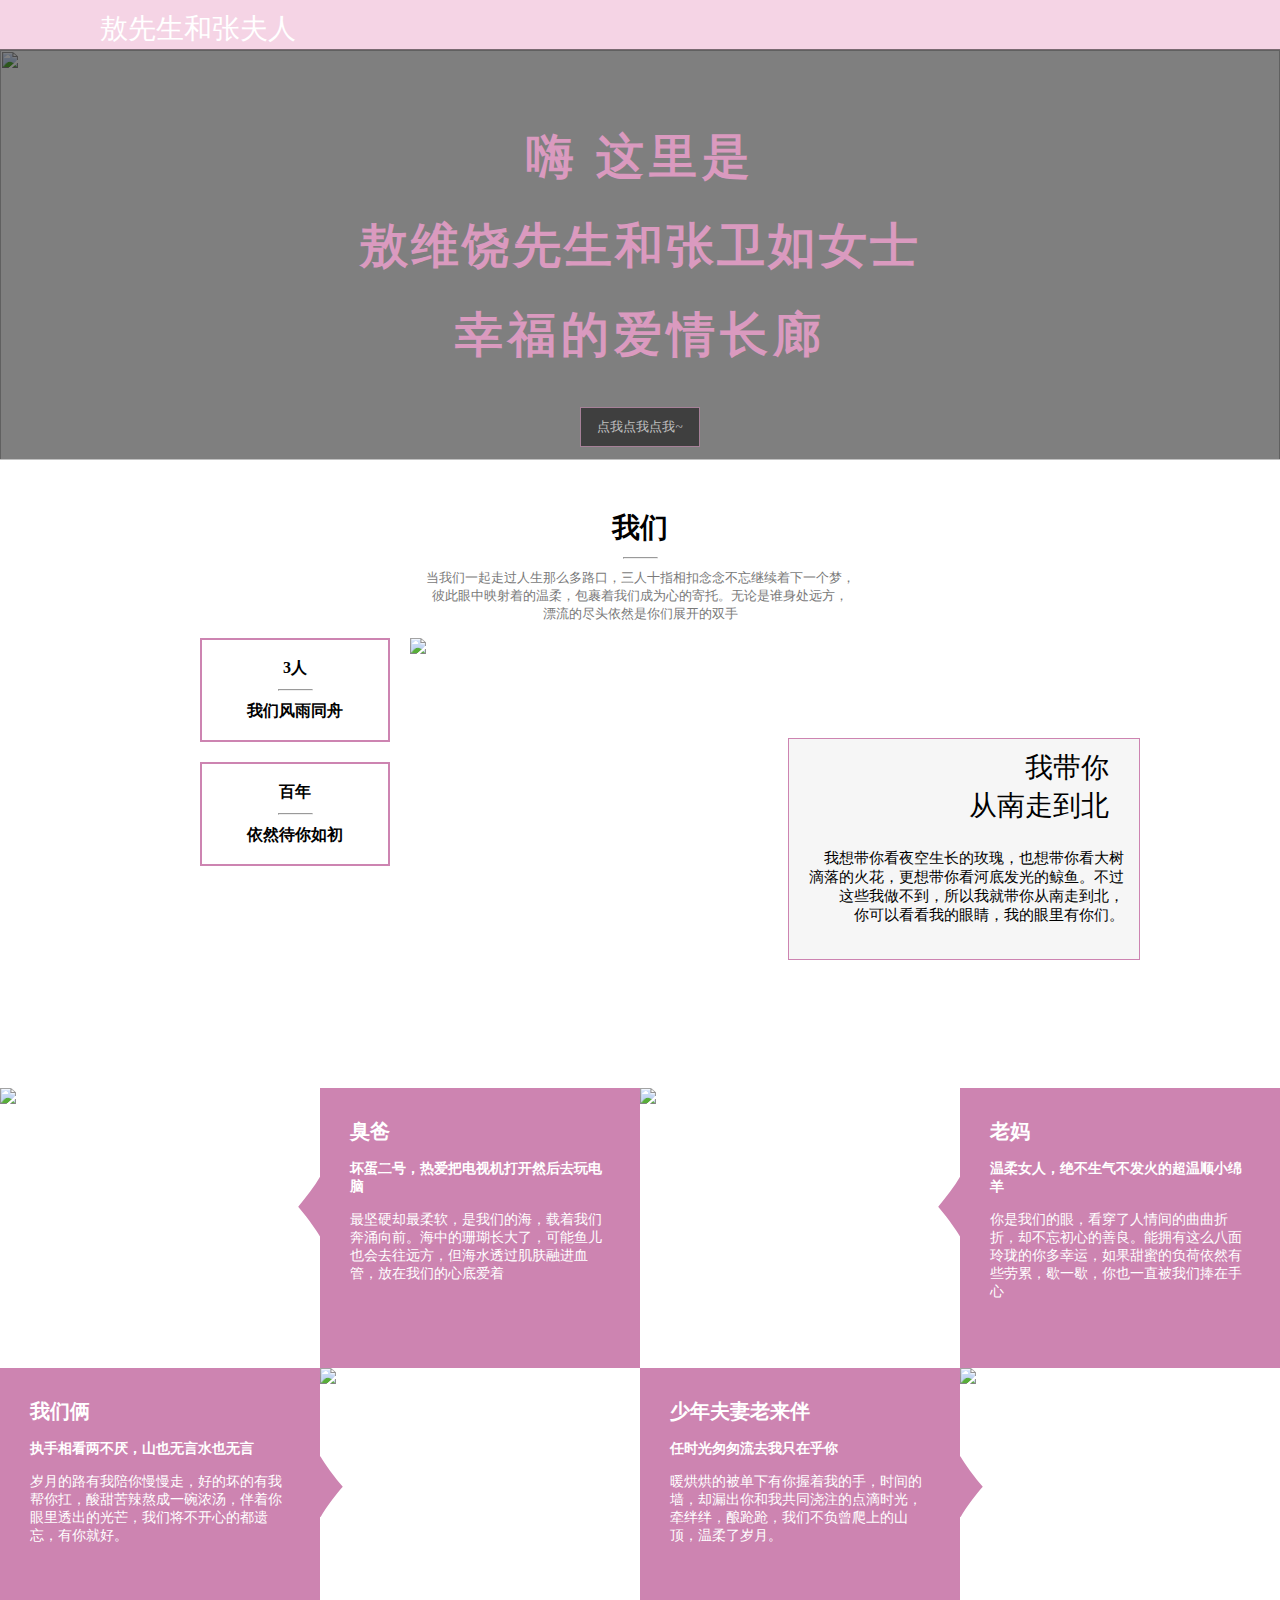
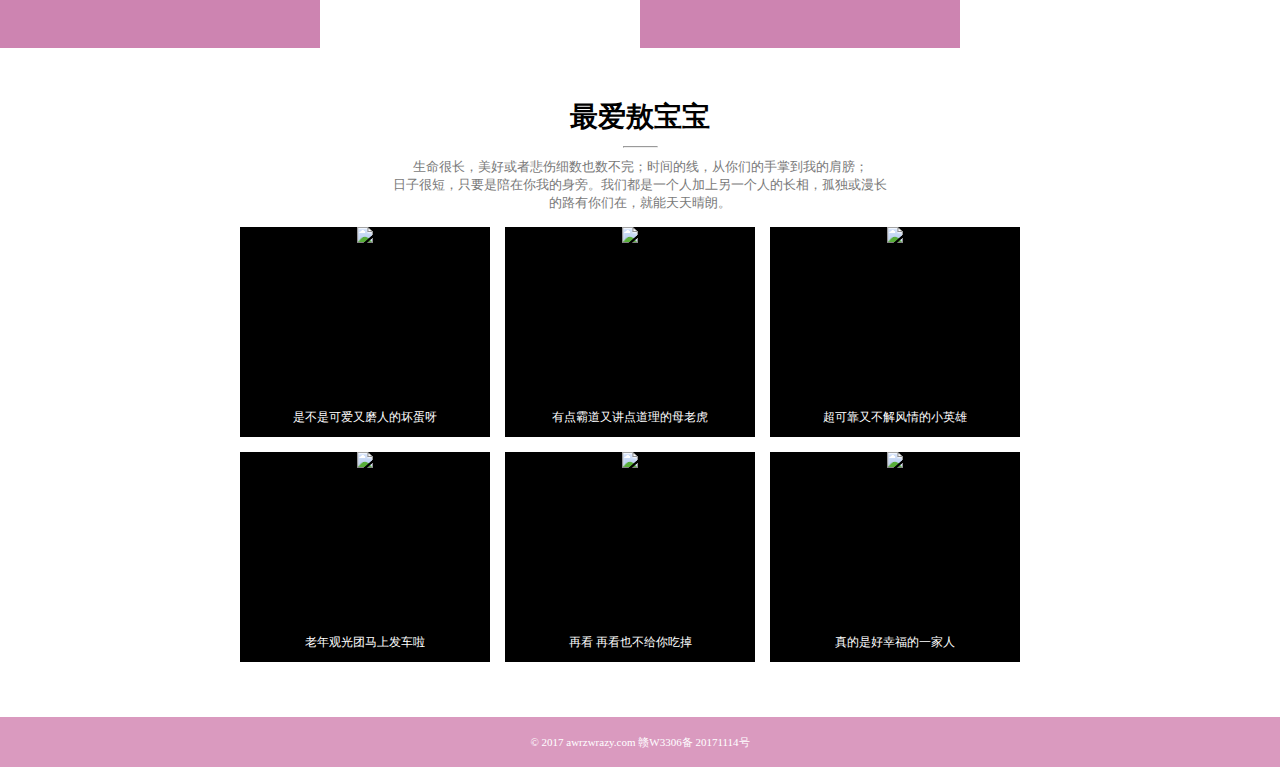
==== index.html @ 7515e632 "Rename 20171114.html to index.html" ====
<!DOCTYPE html>
<html lang="en">
<head>
	<meta charset="UTF-8">
	<title>敖先生和张夫人</title>
	<link rel="stylesheet" type="text/css" href="20171114.css">
</head>
<body>
	
	<!--导航-->
	<div class="header">
		<div class="logo">
			敖先生和张夫人
		</div>
	</div>
	<div class="clean"></div>
	<!-- 横幅 -->
	<div class="banner" id="banner1" >
		<img src="images/p8.jpg">
		<div class="layer"></div>
		<div class="textAndButton">
			<div class="text t1">
				嗨&nbsp;这里是
			</div>
			<div class="text t2">
				敖维饶先生和张卫如女士
			</div>	
			<div class="text t3">
				幸福的爱情长廊
			</div>	
		    <button id="showBannerButton">点我点我点我~</button>
		</div>
	</div>
	<div id="banner2">
		<div><img class="p1 activity" src="images/p13.jpg"></div>
		<div><img class="p2" src="images/p38.jpeg"></div>
		<div><img class="p3" src="images/p21.jpg"></div>
		<div><img class="p4" src="images/p43.jpg"></div>
		<!--广告图的左右切换按钮-->
		<button class="preBtn" id="preBtn"></button>
		<button class="posBtn" id="posBtn"></button>
		<!-- 轮播图的三个按钮 -->
		<div id="dot">
			<span id="dot1"></span>
			<span id="dot2"></span>
			<span id="dot3"></span>
			<span id="dot4"></span>
		</div>
	</div>
	<div class="clean"></div>
	<!-- 主体 -->
	<!-- 第一部分 -->
	<div class="part1">
		<p class="title">我们</p>
		<hr>
		<p class="desc">当我们一起走过人生那么多路口，三人十指相扣念念不忘继续着下一个梦，<br>彼此眼中映射着的温柔，包裹着我们成为心的寄托。无论是谁身处远方，<br>漂流的尽头依然是你们展开的双手</p>
		<div class="right">
			<div class="layer1"></div>
			<div class="about_us">我带你<br>从南走到北</div>
			<div class="about_us_">
				<p class="about_us_desv">
					我想带你看夜空生长的玫瑰，也想带你看大树<br>滴落的火花，更想带你看河底发光的鲸鱼。不过这些我做不到，所以我就带你从南走到北，<br>你可以看看我的眼睛，我的眼里有你们。
				</p>
			</div>
		</div>
		<div class="left">
			<div class="num">
				3人
				<hr>
				我们风雨同舟
			</div>
			<div class="num">
				百年
				<hr>
				依然待你如初
			</div>
		</div>
		<div class="middle">
			<div class="about_img">
				<img src="images/p44.jpg">
			</div>
		</div>
	</div>
	<div class="clean"></div>
	<!-- 第二部分 -->
	<div class="part2">
		<div class="r1">
			<div class="img">
				<img src="images/p18.jpg">
				<p class="simply">&diams;</p>
			</div>
			<div class="desc">
				<h3>臭爸</h3>
				<p class="larger">坏蛋二号，热爱把电视机打开然后去玩电脑</p> 
				<p class="little activity">最坚硬却最柔软，是我们的海，载着我们奔涌向前。海中的珊瑚长大了，可能鱼儿也会去往远方，但海水透过肌肤融进血管，放在我们的心底爱着</p>
				
			</div>
			<div class="img">
				<img src="images/p32.jpg">
				<p class="simply">&diams;</p>
			</div>
			<div class="desc">
				<h3>老妈</h3>
				<p class="larger">温柔女人，绝不生气不发火的超温顺小绵羊</p>
				<p class="little activity">你是我们的眼，看穿了人情间的曲曲折折，却不忘初心的善良。能拥有这么八面玲珑的你多幸运，如果甜蜜的负荷依然有些劳累，歇一歇，你也一直被我们捧在手心</p>
				
			</div>
		</div>
		<div class="r2">
			<div class="desc">
				<h3>我们俩</h3>
				<p class="larger">执手相看两不厌，山也无言水也无言</p>
				<p class="little activity">岁月的路有我陪你慢慢走，好的坏的有我帮你扛，酸甜苦辣熬成一碗浓汤，伴着你
				眼里透出的光芒，我们将不开心的都遗忘，有你就好。
			</div>
			<div class="img">
				<img src="images/p25.jpg">
				<p class="simply">&diams;</p>
			</div>
			<div class="desc">
				<h3>少年夫妻老来伴</h3>
				<p class="larger">任时光匆匆流去我只在乎你</p>
				<p class="little activity">暖烘烘的被单下有你握着我的手，时间的墙，却漏出你和我共同浇注的点滴时光，牵绊绊，酿跄跄，我们不负曾爬上的山顶，温柔了岁月。
				</p>
				
			</div><div class="img">
				<img src="images/p10.jpg">
				<p class="simply">&diams;</p>
			</div>
		</div>
	</div>
	<div class="clean"></div>
	<!-- 第三部分 -->
	<div class="part3">
		<p class="title">最爱敖宝宝</p>
		<hr>
		<p class="desc">生命很长，美好或者悲伤细数也数不完；时间的线，从你们的手掌到我的肩膀；<br>日子很短，只要是陪在你我的身旁。我们都是一个人加上另一个人的长相，孤独或漫长的路有你们在，就能天天晴朗。</p>
		<div class="photos">
			<div class="p1">
				<img src="images/p46.jpg">
				<div class="word">是不是可爱又磨人的坏蛋呀</div>
			</div>
			<div class="p1">
				<img src="images/p11.jpg">
				<div class="word">有点霸道又讲点道理的母老虎</div>
			</div>
			<div class="p1">
				<img src="images/p20.jpg">
				<div class="word">超可靠又不解风情的小英雄</div>
			</div>
			<div class="p1">
				<img src="images/p28.jpg">
				<div class="word">老年观光团马上发车啦</div>
			</div>
			<div class="p1">
				<img src="images/p26.jpg">
				<div class="word">再看 再看也不给你吃掉</div>
			</div>
			<div class="p1">
				<img src="images/p38.jpg">
				<div class="word">真的是好幸福的一家人</div>
			</div>
	
		</div>
	</div>
	<div class="clean"></div>
	<!-- 尾部 -->
	<div class="foot">
		<p>&copy; 2017 awrzwrazy.com 赣W3306备 20171114号</p>
	</div>
	<script type="text/javascript" src="20171114.js"></script>
</body>
</html>
---- 20171114.css ----
*{
	padding:0;
	margin: 0;
	font-family: "微软雅黑","Verdana";
}

.clean{
	clear: both;
}

.body{
	text-align: center;
}

.header{
	width: 100%;
	background-color: #F5D4E5;
	height: 50px;
}



.logo{
	height: 30px;
	/*width: 170px;*/
	position: relative;
	top: 50%;
	margin-top: -15px;
	margin-left: 100px; 
	float: left;
	font-family: "华文琥珀";
	font-size: 28px;
	color: white;
	/*font-weight: bolder;*/
}


.banner img{
	width: 100%;
	height: 410px;
}

.layer{
	width: 100%;
	height: 410px;
	margin-top: -415px; 
	opacity: 0.5;
	background-color: #000;
}

.banner .textAndButton{
	width: 600px;
	height: auto;
	position: absolute;
	left: 50%;
	margin-left: -300px;
	top: 100px;
	color: #DA9ABF;
	text-align: center;
}

.textAndButton .text{
	font-family: "华文行楷";
	font-size:48px;
	font-weight: bolder;
	margin: 25px 0px;
	letter-spacing: 5px;
}

.textAndButton .t2{
	letter-spacing: 3px;
}

.banner form input{
	height: 33px;
	margin-bottom: 13px;
	color: white;
}

.textAndButton button{
	height: 40px;
	color: #fff;
	cursor: pointer;
	background-color: #000;
	opacity: 0.5;
	border: 1px solid  #CD84B1;
	width: 120px;
	margin-top: 15px;
}

.textAndButton button:hover{
	background-color: #000;
	border: none;
}

.textAndButton button:active{
	background-color: #fff;
}

#banner2{
	position: relative;
	width: 90%;
	margin: 40px auto;
	text-align: center; 
	height: 410px;
	overflow: hidden;
	display: none;
}

#banner2 .p2,.p3,.p4{
	display: none;
}

.activity{
	display: block;
}

.posBtn,.preBtn{
	position: absolute;
	background: url("images/arrow.png") center no-repeat;
	border: none;
	width: 40px;
	height: 70px;
	top: 50%;
	margin-top: -35px;
	opacity: 0.5;
}

.preBtn:hover,.posBtn:hover{
	background-color: rgba(7, 17, 27, 1);
}

.preBtn{
	left: 0px;
	transform: rotate(180deg);
}

.posBtn{
	right: 0;
}

#dot{
 	position: absolute; 
 	width: 100px;
 	bottom: 20px;
 	right: 20px;
	height: 15px;
	vertical-align: middle;
}

#dot span{
	display: inline-block;
	margin: 0 4px;
	width: 9px;
	height: 9px;
	border-radius: 50%;
	box-shadow: 0 0 0 2px rgba(255,255,255,0.6);
	background-color: rgba(0,0,0,0.3);
	cursor: pointer;
}

#dot .activity{
	background-color: #fff;
}

.part1,.part3{
	width: 800px;
	height: auto;
	margin: 0 auto;
	margin-top: 50px;
	text-align: center;
}

.part1 .title,.part3 .title{
	font-size: 28px;
	font-weight: bolder;
	height: auto;
	margin: auto;
}

.part1 hr,.part3 hr{
	width: 33px;
	color: #CD84B1;
	margin: 10px auto;
}

.part1 .desc,.part3 .desc{
	width: 500px;
	margin: 0 auto;
	font-size: 13px;
	color: #797979;
	text-align: center;
	margin-bottom: 15px;
}


.part1 .about_us{
	width: 160px;
	font-size: 28px;
	text-align: right;
	margin-bottom: 3px;
	position: absolute;
	right: 30px;
	top: 10px;
}

.part1 .about_us_{
	position: absolute;
	padding: 25px 15px;
}

.layer1{
	width: 100%;
	height: 100%;
	position: absolute;
	background-color: #eee;
	opacity: 0.5;
}

.part1 .about_us_ button{
	margin-top: 20px;
	width: 95px;
	height: 45px;
	background-color: #000;
	color: white;
	opacity: 1;
	cursor: pointer;
}

.about_us_ .about_us_desv{
	text-align: right;
	margin-top: 85px;
	width: 320px;
	font-size: 15px;
}

.part1 .middle img{
	width: 460px;
	overflow: hidden;
}

.part1 .middle{
	float: left;
	position: absolute;
	left: 50%;
	margin-left: -230px;
}

.part1{
	margin-bottom: 415px;
}

.part1 .left{
	width: 190px;
	float: left;
	position: relative;
	left: -40px;
}


.part1 .right{
	float: right;
	width: 350px;
	margin-right: -100px;
	top: 100px;
	position: relative;
	z-index: 10;
	border: 1px solid #CD84B1;
	height: 220px;
}

.part1 .left .num{
	border: 2px #CD84B1 solid;
	text-align: center;
	margin-bottom: 20px;
	padding: 18px 0;
	font-weight: bolder;
}

.part2{
	width: 100%;
	height: auto;
	margin-top: 50px;
}

.part2 .r1 div,.part2 .r2 div{
	width: 25%;
	height: 280px;
	float: left;
}

.part2 .desc{
	background-color: #CD84B1;
	color: white;
}

.part2 .desc h3,.part2 .desc p{
	margin: 15px 30px;
}

.part2 .desc .larger{
	font-weight: bolder;
	font-size: 14px;
}

.part2 .desc .little{
	font-size: 14px;
}


.part2 .desc h3{
	margin-top: 30px;
	font-size: 20px;
}

.part2 .desc button{
	width: 80px;
	height: 35px;
	margin: 15px 130px;
	background-color: #000;
	color: white;
	border: 1px;
	cursor: pointer;
	border-radius: 3px;
}

.part2 .desc button:hover{
	opacity: 0.8;
}

.part2 .img {
	position: relative;
	height: 280px;
	overflow: hidden;
}

.simply{
	color:#CD84B1;
	font-size: 100px;
	z-index: 999999;
	position: absolute;
	right: -25px;
	top: 57px;
	width: 50px;
	height:65px;
}

.r2 .simply{
	left: -25px;
}


.part3 .photos .p1 img{
	width: 250px;
}

.part3 .photos .word{
	height: 40px;
	width: 100%;
	font-size: 12px;
	color: white;
	line-height: 40px;
	z-index: 10;
	background-color: #000;
	position: absolute;
	bottom: 0px;
}


.part3 .photos .p1{
	height: 210px;
	width: 250px;
	float: left;
	background-color: black;
	margin-right: 15px;
	margin-bottom: 15px;
	position: relative;
	overflow: hidden;
}

.foot{
	width: 100%;
	background-color: #DA9ABF;
	text-align: center;
	margin-top: 40px;
}

.foot p{
	font-size: 11px;
	color: white;
	height: 50px;
	line-height: 50px;
}
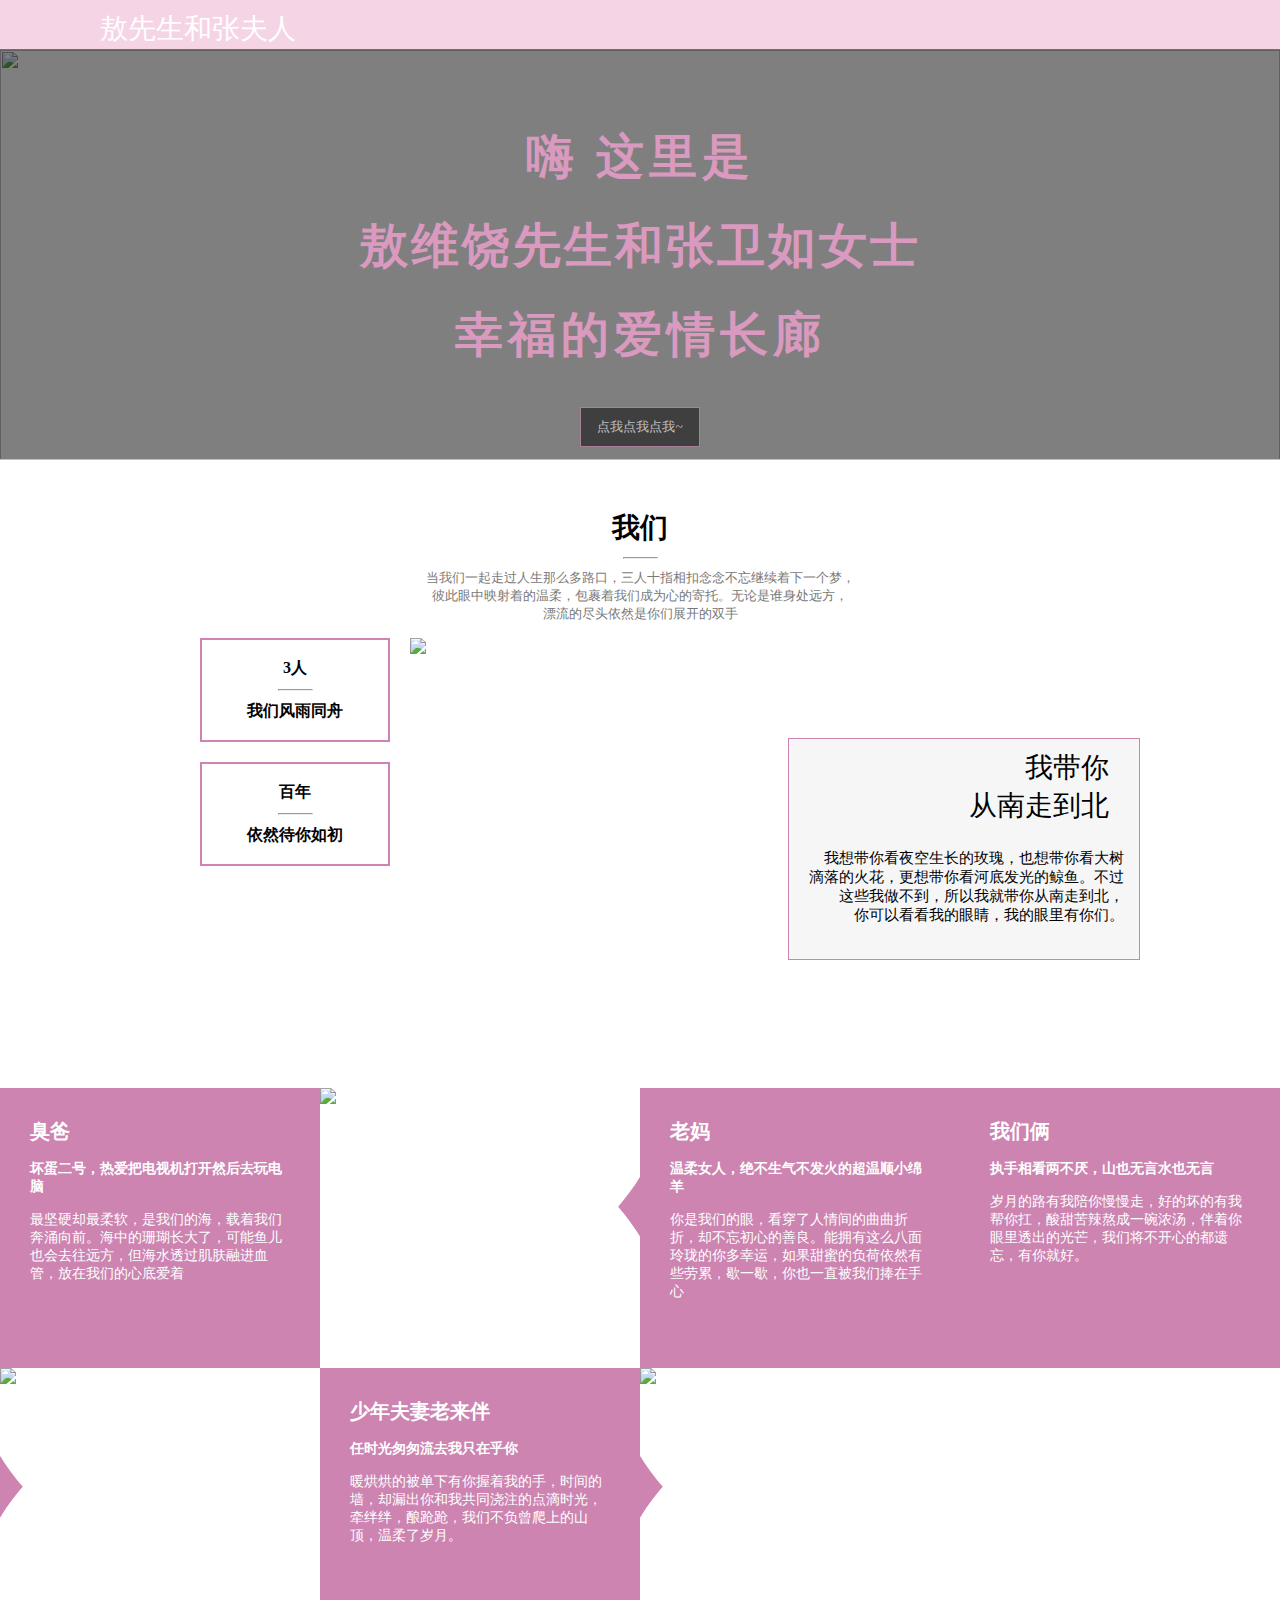
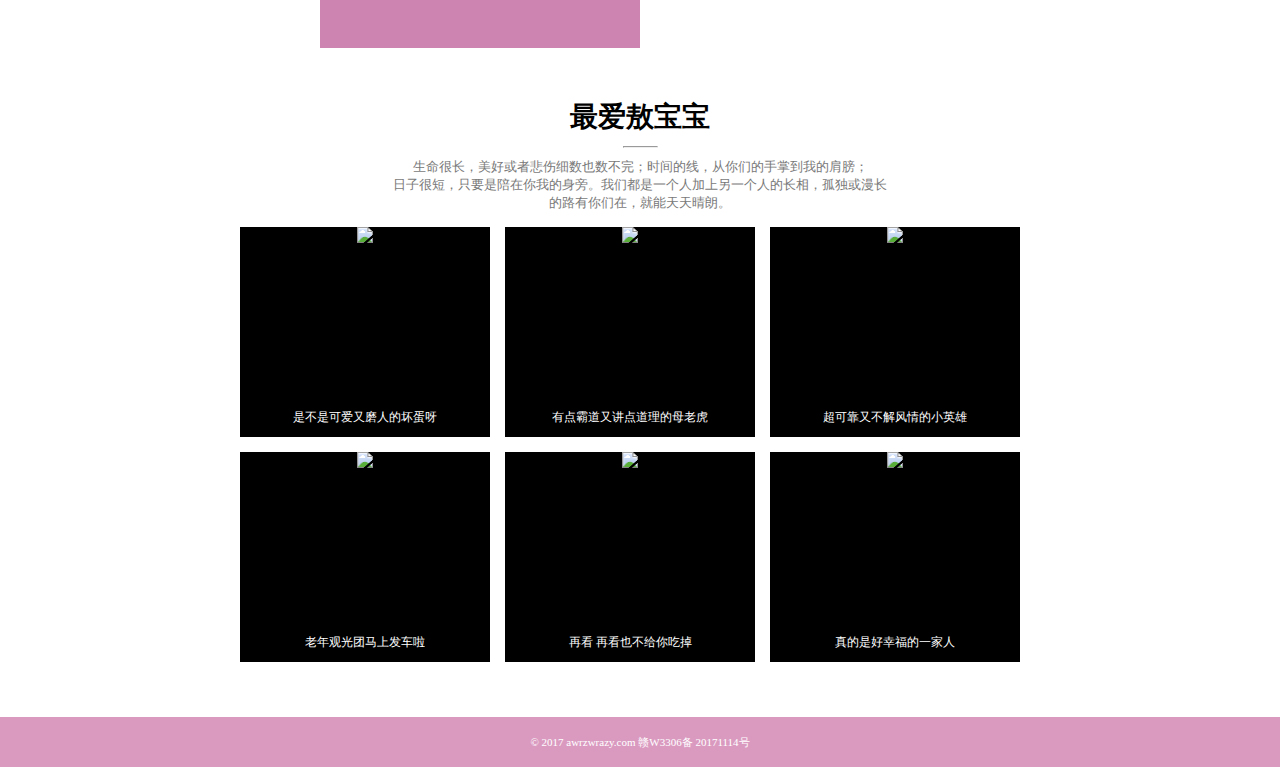
==== commit 2e853af2: "Update index.html" ====
--- a/index.html
+++ b/index.html
@@ -16,7 +16,7 @@
 	<div class="clean"></div>
 	<!-- 横幅 -->
 	<div class="banner" id="banner1" >
-		<img src="images/p8.jpg">
+		<img src="http://i1.bvimg.com/618358/30d3788a94628cd6.jpg">
 		<div class="layer"></div>
 		<div class="textAndButton">
 			<div class="text t1">
@@ -32,10 +32,10 @@
 		</div>
 	</div>
 	<div id="banner2">
-		<div><img class="p1 activity" src="images/p13.jpg"></div>
-		<div><img class="p2" src="images/p38.jpeg"></div>
-		<div><img class="p3" src="images/p21.jpg"></div>
-		<div><img class="p4" src="images/p43.jpg"></div>
+		<div><img class="p1 activity" src="http://i1.bvimg.com/618358/8cbfb04c4a26c4e0.jpg"></div>
+		<div><img class="p2" src="http://i1.bvimg.com/618358/9c691da9cc0ff973.jpg"></div>
+		<div><img class="p3" src="http://i1.bvimg.com/618358/7aaee6e3e01c3289.jpg"></div>
+		<div><img class="p4" src="http://i1.bvimg.com/618358/ce682c67b961d03d.jpg"></div>
 		<!--广告图的左右切换按钮-->
 		<button class="preBtn" id="preBtn"></button>
 		<button class="posBtn" id="posBtn"></button>
@@ -77,7 +77,7 @@
 		</div>
 		<div class="middle">
 			<div class="about_img">
-				<img src="images/p44.jpg">
+				<img src="http://i1.bvimg.com/618358/a8e2eff1d45c29da.jpg">
 			</div>
 		</div>
 	</div>
@@ -85,10 +85,10 @@
 	<!-- 第二部分 -->
 	<div class="part2">
 		<div class="r1">
-			<div class="img">
-				<img src="images/p18.jpg">
+			<!--  <div class="img">
+				<img src="http://i1.bvimg.com/618358/581818e6e35c51ff.jpg">
 				<p class="simply">&diams;</p>
-			</div>
+			</div> -->
 			<div class="desc">
 				<h3>臭爸</h3>
 				<p class="larger">坏蛋二号，热爱把电视机打开然后去玩电脑</p> 
@@ -96,7 +96,7 @@
 				
 			</div>
 			<div class="img">
-				<img src="images/p32.jpg">
+				<img src="http://i1.bvimg.com/618358/54656a9bb269c987.jpg">
 				<p class="simply">&diams;</p>
 			</div>
 			<div class="desc">
@@ -114,7 +114,7 @@
 				眼里透出的光芒，我们将不开心的都遗忘，有你就好。
 			</div>
 			<div class="img">
-				<img src="images/p25.jpg">
+				<img src="http://i1.bvimg.com/618358/521a3c6d5bf94637.jpg">
 				<p class="simply">&diams;</p>
 			</div>
 			<div class="desc">
@@ -124,7 +124,7 @@
 				</p>
 				
 			</div><div class="img">
-				<img src="images/p10.jpg">
+				<img src="http://i1.bvimg.com/618358/5cc9a365c0a01148.jpg">
 				<p class="simply">&diams;</p>
 			</div>
 		</div>
@@ -137,27 +137,27 @@
 		<p class="desc">生命很长，美好或者悲伤细数也数不完；时间的线，从你们的手掌到我的肩膀；<br>日子很短，只要是陪在你我的身旁。我们都是一个人加上另一个人的长相，孤独或漫长的路有你们在，就能天天晴朗。</p>
 		<div class="photos">
 			<div class="p1">
-				<img src="images/p46.jpg">
+				<img src="http://i1.bvimg.com/618358/eeba57b45f4adf6e.jpg">
 				<div class="word">是不是可爱又磨人的坏蛋呀</div>
 			</div>
 			<div class="p1">
-				<img src="images/p11.jpg">
+				<img src="http://i1.bvimg.com/618358/17d5df9f1035e077.jpg">
 				<div class="word">有点霸道又讲点道理的母老虎</div>
 			</div>
 			<div class="p1">
-				<img src="images/p20.jpg">
+				<img src="http://i1.bvimg.com/618358/c43ba3a6198b5c2e.jpg">
 				<div class="word">超可靠又不解风情的小英雄</div>
 			</div>
 			<div class="p1">
-				<img src="images/p28.jpg">
+				<img src="http://i1.bvimg.com/618358/469fc9285f10eea1.jpg">
 				<div class="word">老年观光团马上发车啦</div>
 			</div>
 			<div class="p1">
-				<img src="images/p26.jpg">
+				<img src="http://i1.bvimg.com/618358/bef53f0d73878d26.jpg">
 				<div class="word">再看 再看也不给你吃掉</div>
 			</div>
 			<div class="p1">
-				<img src="images/p38.jpg">
+				<img src="http://i1.bvimg.com/618358/9cb496563ed981ee.jpg">
 				<div class="word">真的是好幸福的一家人</div>
 			</div>
 	
--- a/20171114.css
+++ b/20171114.css
@@ -117,7 +117,7 @@
 
 .posBtn,.preBtn{
 	position: absolute;
-	background: url("images/arrow.png") center no-repeat;
+	background: url("http://i1.bvimg.com/618358/d00ab7d150664ef7.png") center no-repeat;
 	border: none;
 	width: 40px;
 	height: 70px;
@@ -390,4 +390,4 @@
 	color: white;
 	height: 50px;
 	line-height: 50px;
-}+}
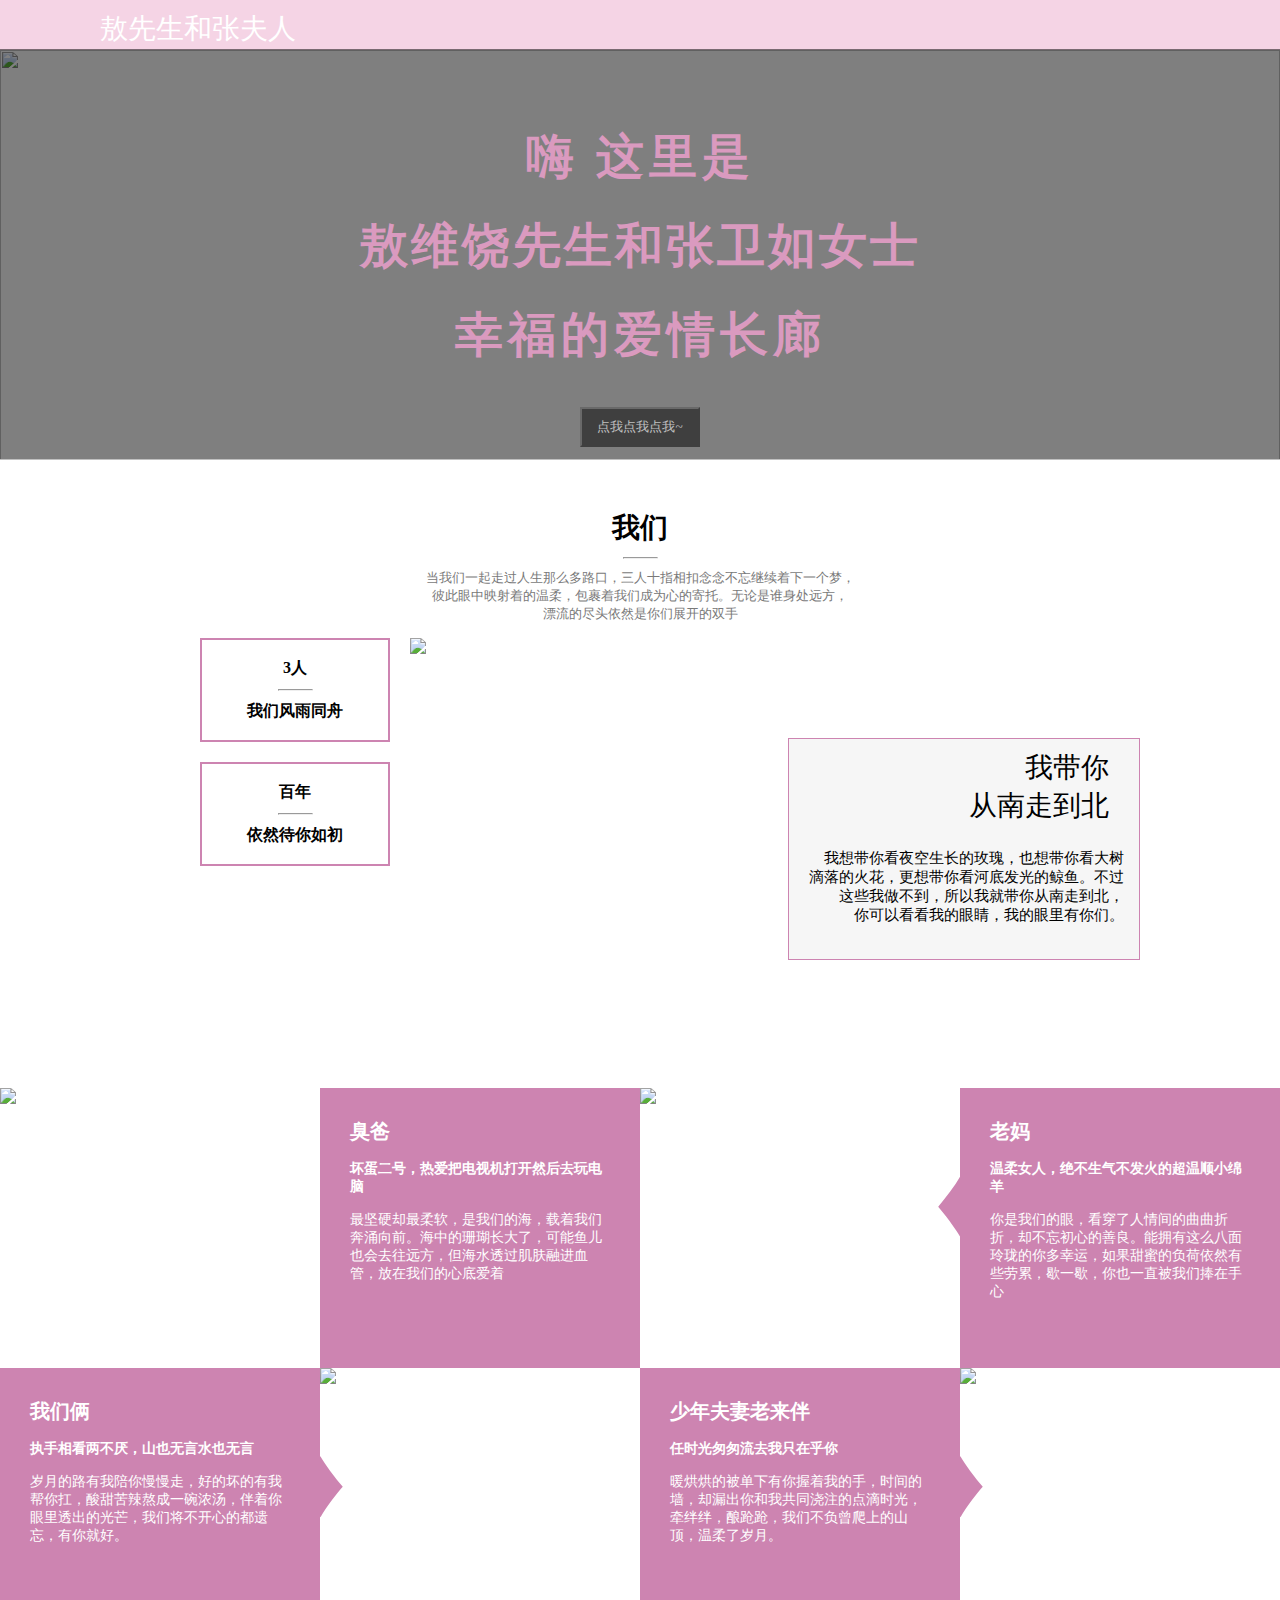
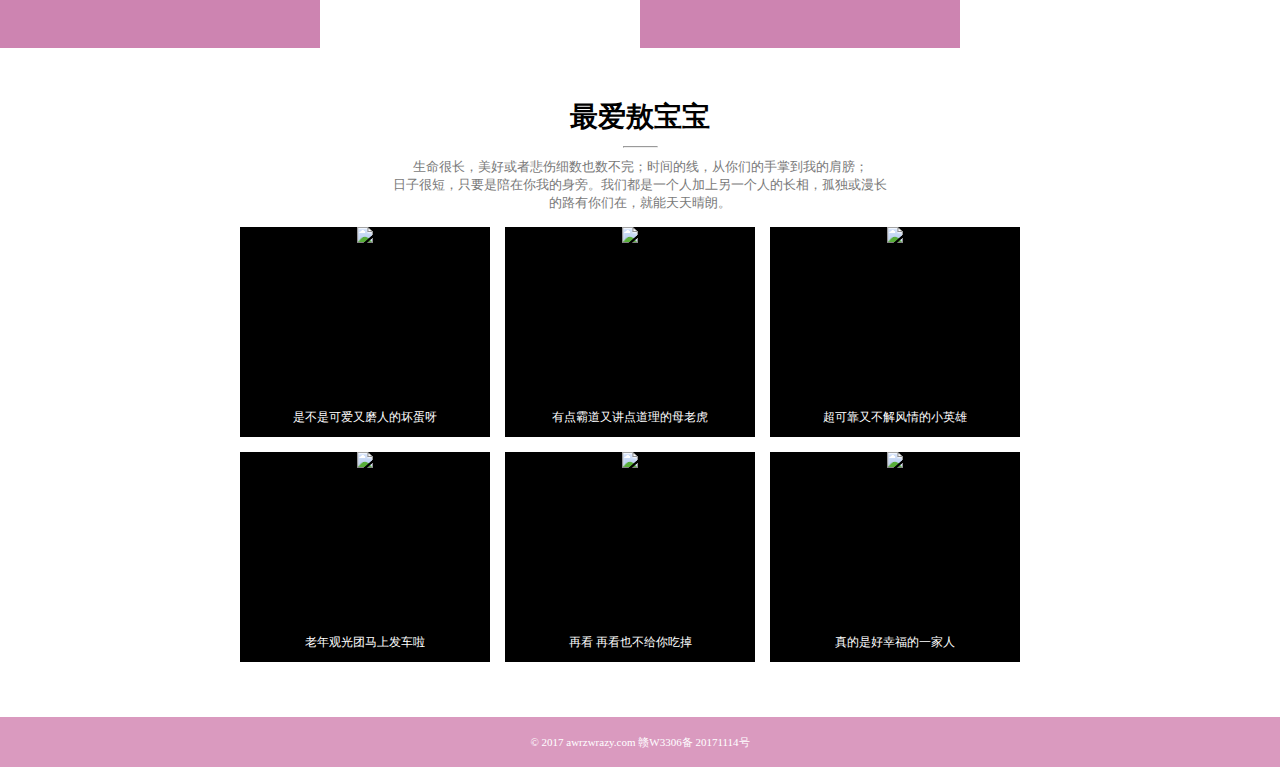
==== commit e190c170: "Update index.html" ====
--- a/index.html
+++ b/index.html
@@ -85,10 +85,10 @@
 	<!-- 第二部分 -->
 	<div class="part2">
 		<div class="r1">
-			<!--  <div class="img">
+			  <div class="img">
 				<img src="http://i1.bvimg.com/618358/581818e6e35c51ff.jpg">
-				<p class="simply">&diams;</p>
-			</div> -->
+			<!--	<p class="simply">&diams;</p>  -->
+			</div>
 			<div class="desc">
 				<h3>臭爸</h3>
 				<p class="larger">坏蛋二号，热爱把电视机打开然后去玩电脑</p> 
--- a/20171114.css
+++ b/20171114.css
@@ -83,9 +83,10 @@
 	cursor: pointer;
 	background-color: #000;
 	opacity: 0.5;
-	border: 1px solid  #CD84B1;
 	width: 120px;
 	margin-top: 15px;
+	position: relative;
+	bottom: 0;
 }
 
 .textAndButton button:hover{
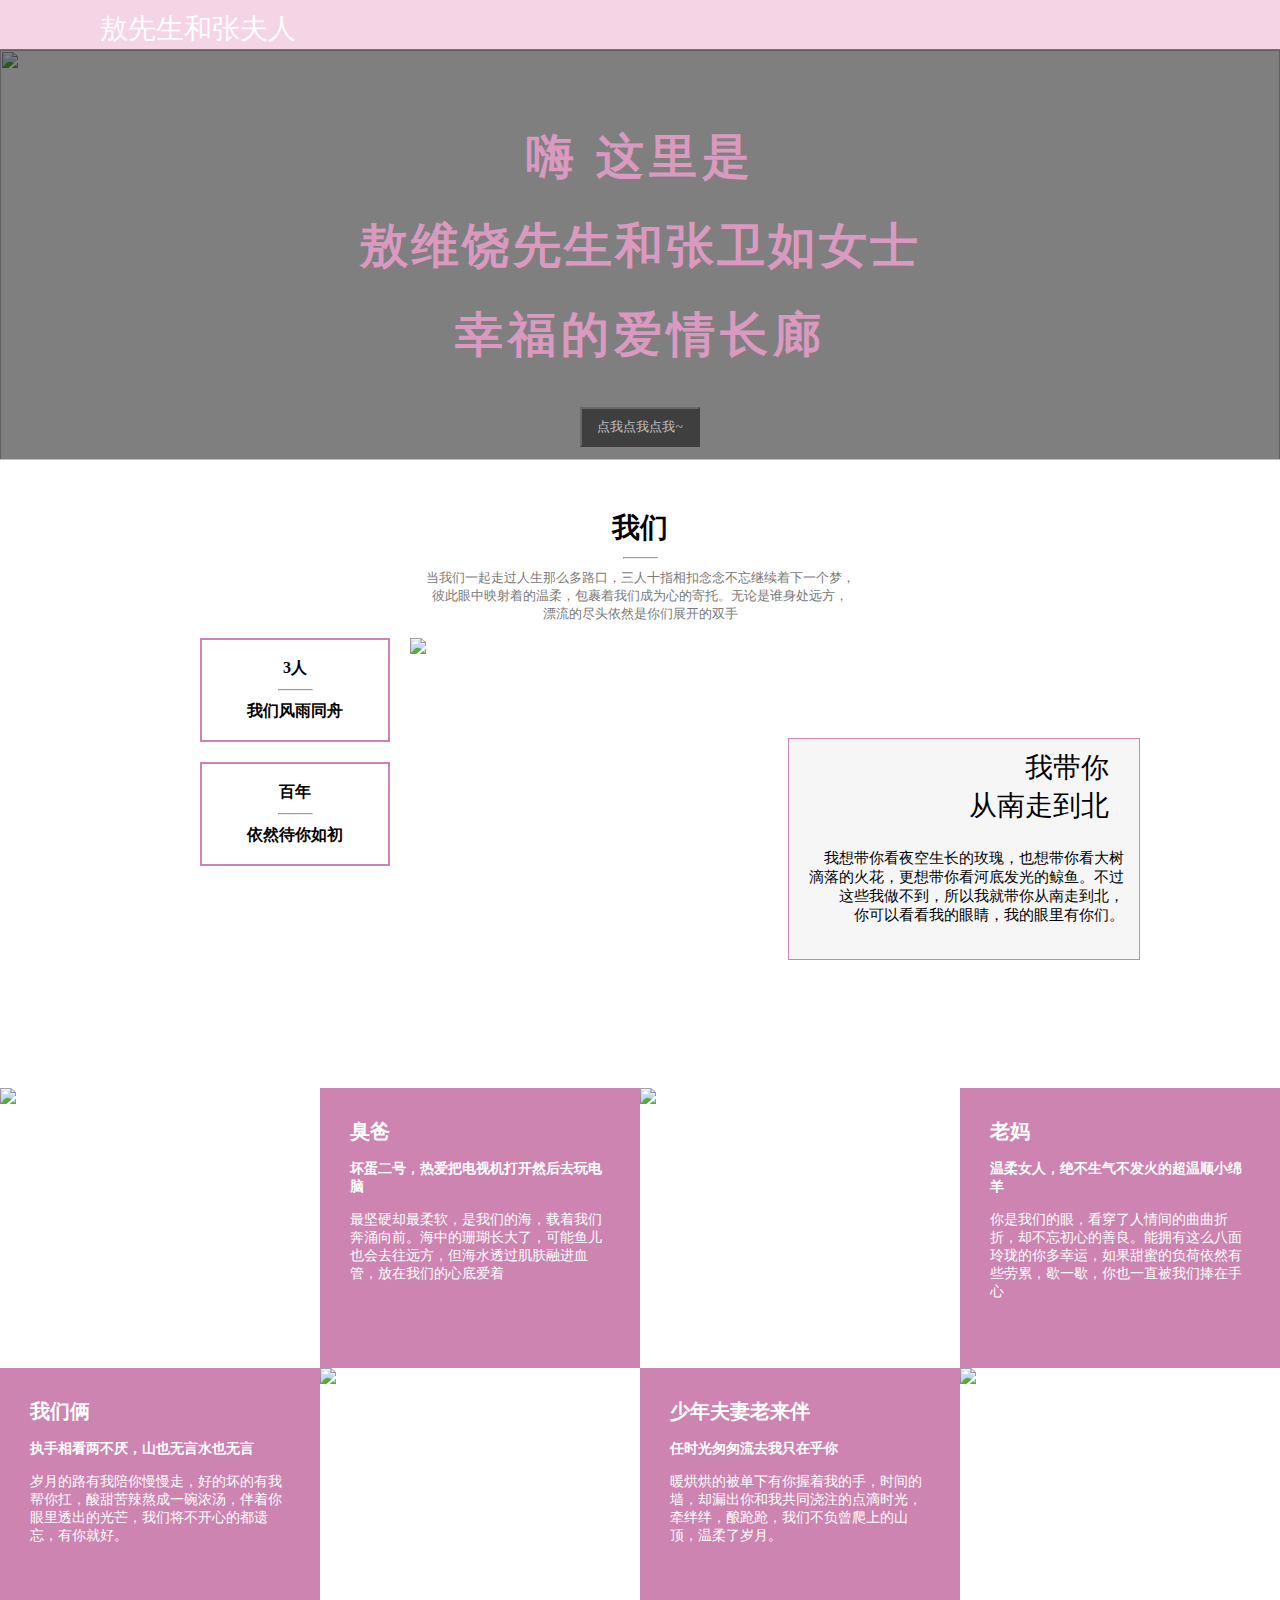
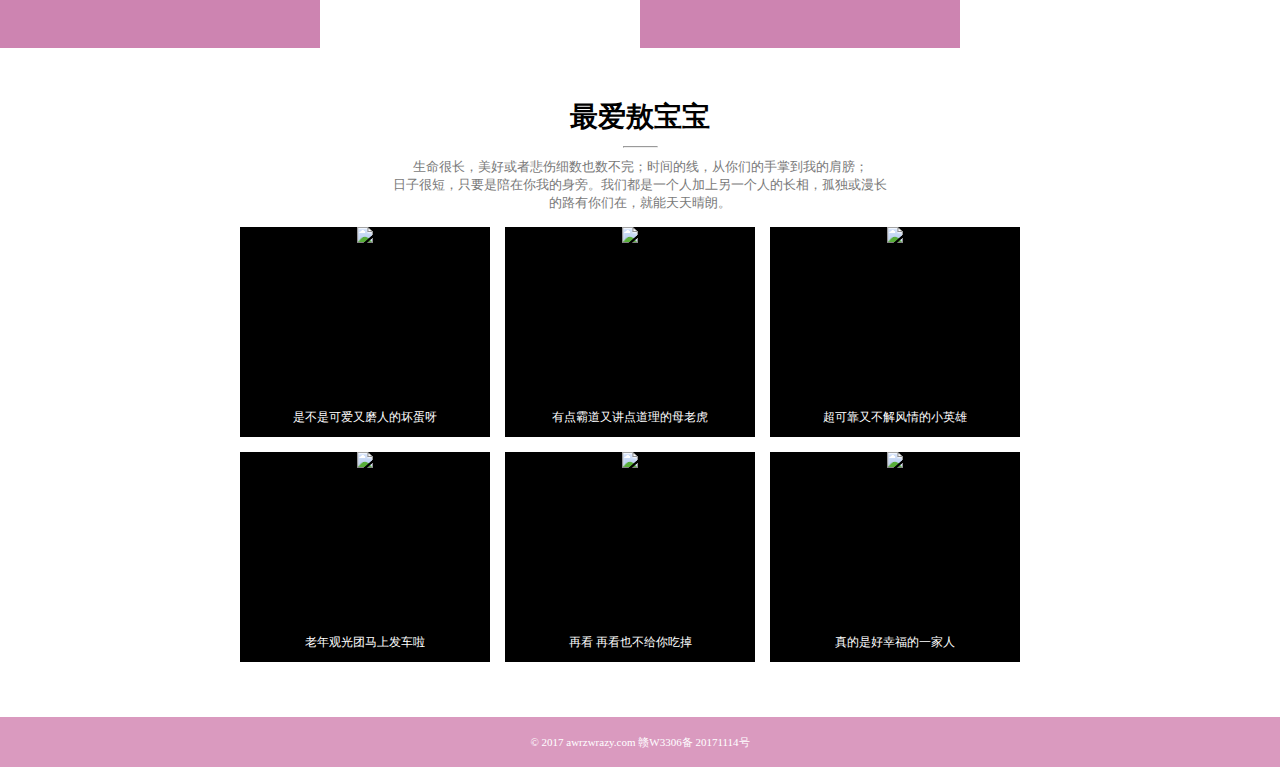
==== commit f311160b: "Update index.html" ====
--- a/index.html
+++ b/index.html
@@ -97,7 +97,7 @@
 			</div>
 			<div class="img">
 				<img src="http://i1.bvimg.com/618358/54656a9bb269c987.jpg">
-				<p class="simply">&diams;</p>
+				<!-- <p class="simply">&diams;</p> -->
 			</div>
 			<div class="desc">
 				<h3>老妈</h3>
@@ -115,7 +115,7 @@
 			</div>
 			<div class="img">
 				<img src="http://i1.bvimg.com/618358/521a3c6d5bf94637.jpg">
-				<p class="simply">&diams;</p>
+				<!-- <p class="simply">&diams;</p> -->
 			</div>
 			<div class="desc">
 				<h3>少年夫妻老来伴</h3>
@@ -125,7 +125,7 @@
 				
 			</div><div class="img">
 				<img src="http://i1.bvimg.com/618358/5cc9a365c0a01148.jpg">
-				<p class="simply">&diams;</p>
+				<!-- p class="simply">&diams;</p> -->
 			</div>
 		</div>
 	</div>
